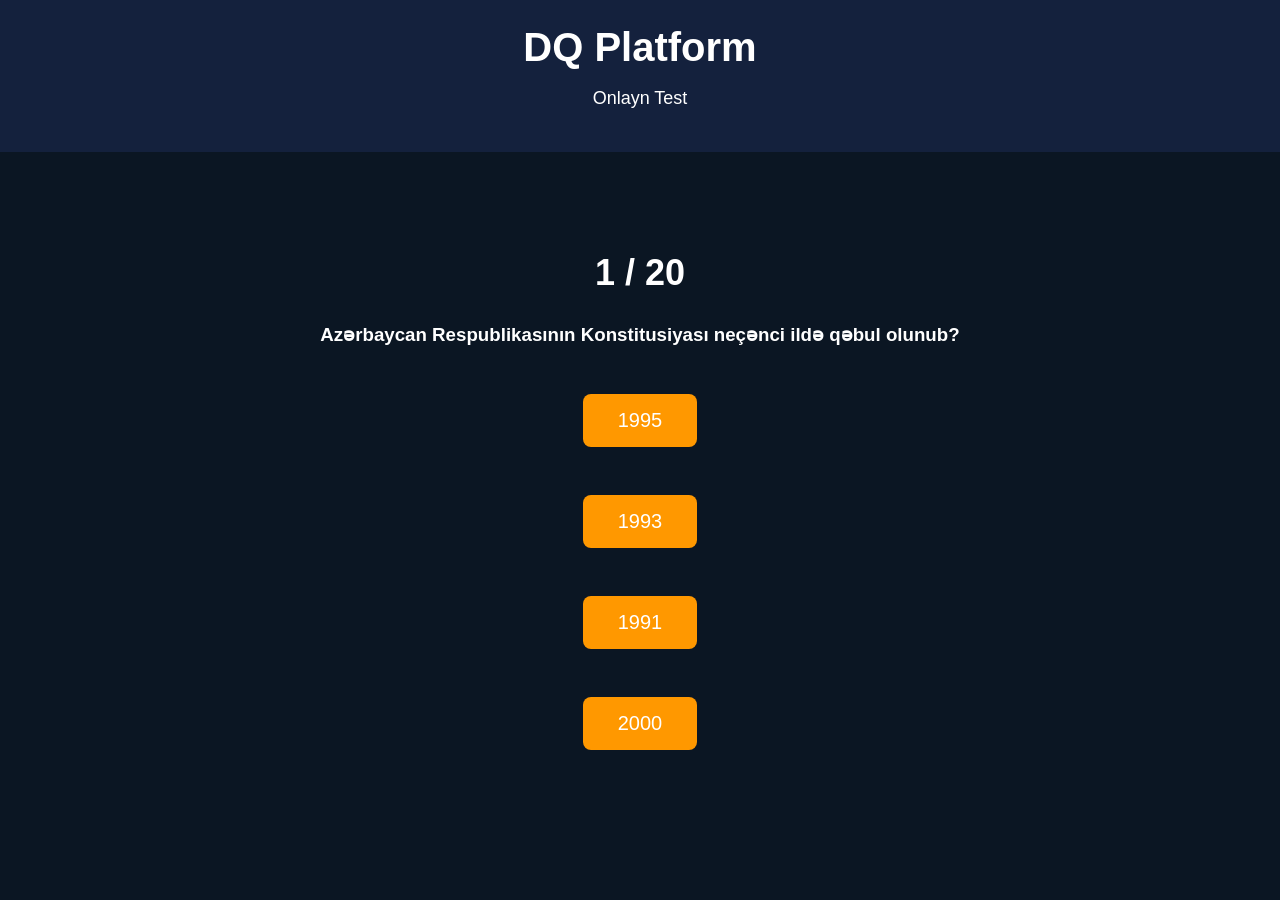
==== quiz.html @ a1ab09d9 "Create quiz.html" ====
<!DOCTYPE html>
<html lang="az">
<head>
<meta charset="UTF-8">
<meta name="viewport" content="width=device-width, initial-scale=1.0">
<title>DQ Platform - Test</title>

<link rel="stylesheet" href="style.css">
</head>

<body>

<header>
<h1>DQ Platform</h1>
<p>Onlayn Test</p>
</header>

<section class="hero">

<h2>1 / 20</h2>

<h3>Azərbaycan Respublikasının Konstitusiyası neçənci ildə qəbul olunub?</h3>

<button>1995</button><br><br>

<button>1993</button><br><br>

<button>1991</button><br><br>

<button>2000</button>

</section>

</body>
</html>
---- style.css ----
body{
    margin:0;
    font-family:Arial,sans-serif;
    background:#0b1623;
    color:white;
}

header{
    background:#14213d;
    padding:25px;
    text-align:center;
}

header h1{
    margin:0;
    font-size:40px;
}

header p{
    font-size:18px;
}

nav{
    display:flex;
    justify-content:center;
    gap:20px;
    background:#1b2d4f;
    padding:15px;
    flex-wrap:wrap;
}

nav a{
    color:white;
    text-decoration:none;
    font-weight:bold;
}

.hero{
    text-align:center;
    padding:70px 20px;
}

.hero h2{
    font-size:36px;
}

.hero p{
    font-size:20px;
    max-width:700px;
    margin:auto;
}

button{
    margin-top:30px;
    padding:15px 35px;
    font-size:20px;
    border:none;
    border-radius:8px;
    background:#ff9800;
    color:white;
    cursor:pointer;
}

button:hover{
    background:#e68900;
}
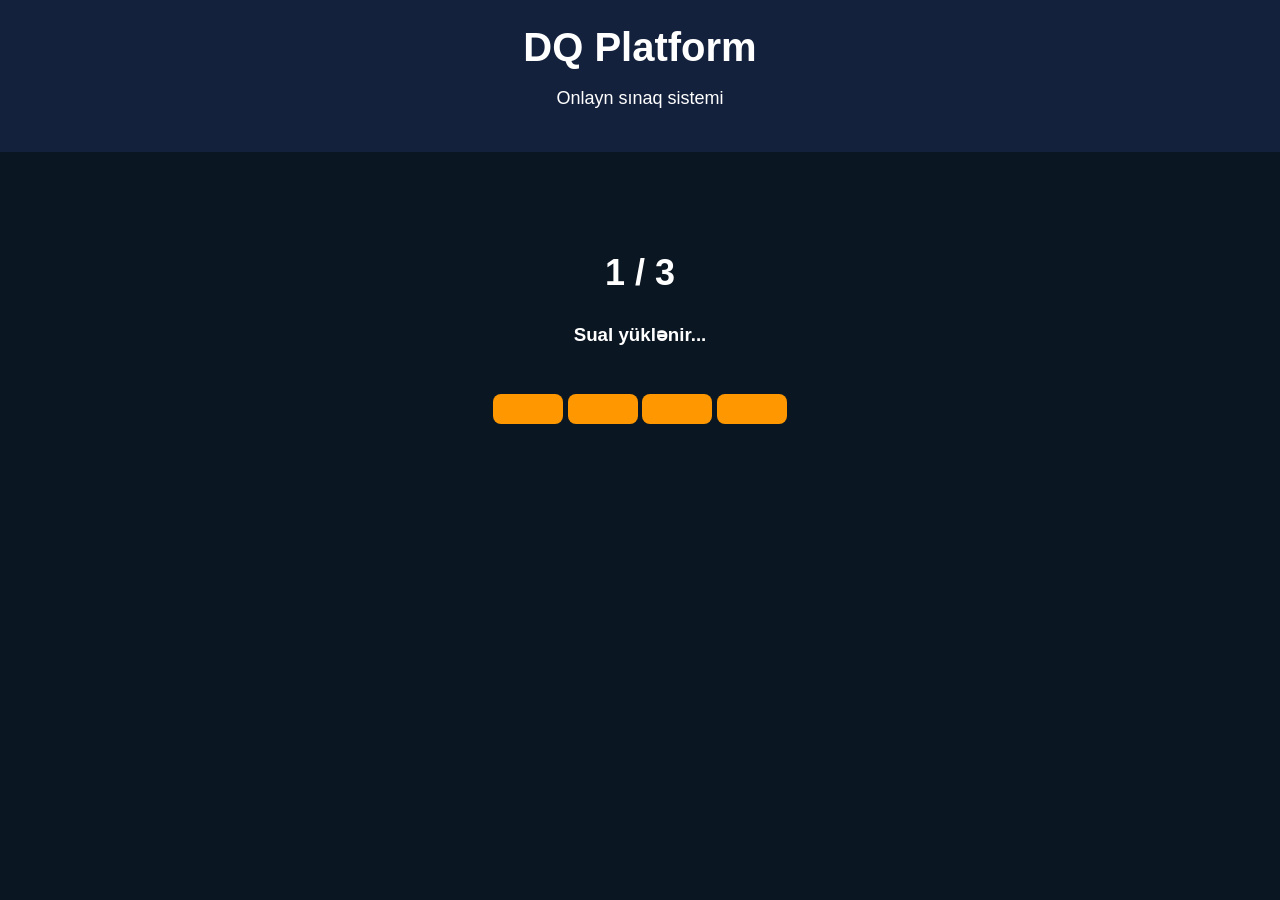
==== commit d6a9b8b1: "Update quiz.html with new question and elements" ====
--- a/quiz.html
+++ b/quiz.html
@@ -3,6 +3,7 @@
 <head>
 <meta charset="UTF-8">
 <meta name="viewport" content="width=device-width, initial-scale=1.0">
+
 <title>DQ Platform - Test</title>
 
 <link rel="stylesheet" href="style.css">
@@ -12,24 +13,36 @@
 
 <header>
 <h1>DQ Platform</h1>
-<p>Onlayn Test</p>
+<p>Onlayn sınaq sistemi</p>
 </header>
+
 
 <section class="hero">
 
-<h2>1 / 20</h2>
+<h2 id="say">1 / 3</h2>
 
-<h3>Azərbaycan Respublikasının Konstitusiyası neçənci ildə qəbul olunub?</h3>
+<h3 id="sual">
+Sual yüklənir...
+</h3>
 
-<button>1995</button><br><br>
 
-<button>1993</button><br><br>
+<div id="variantlar">
 
-<button>1991</button><br><br>
+<button></button>
+<button></button>
+<button></button>
+<button></button>
 
-<button>2000</button>
+</div>
+
+
+<h3 id="netice"></h3>
 
 </section>
 
+
+<script src="suallar.js"></script>
+<script src="script.js"></script>
+
 </body>
 </html>
